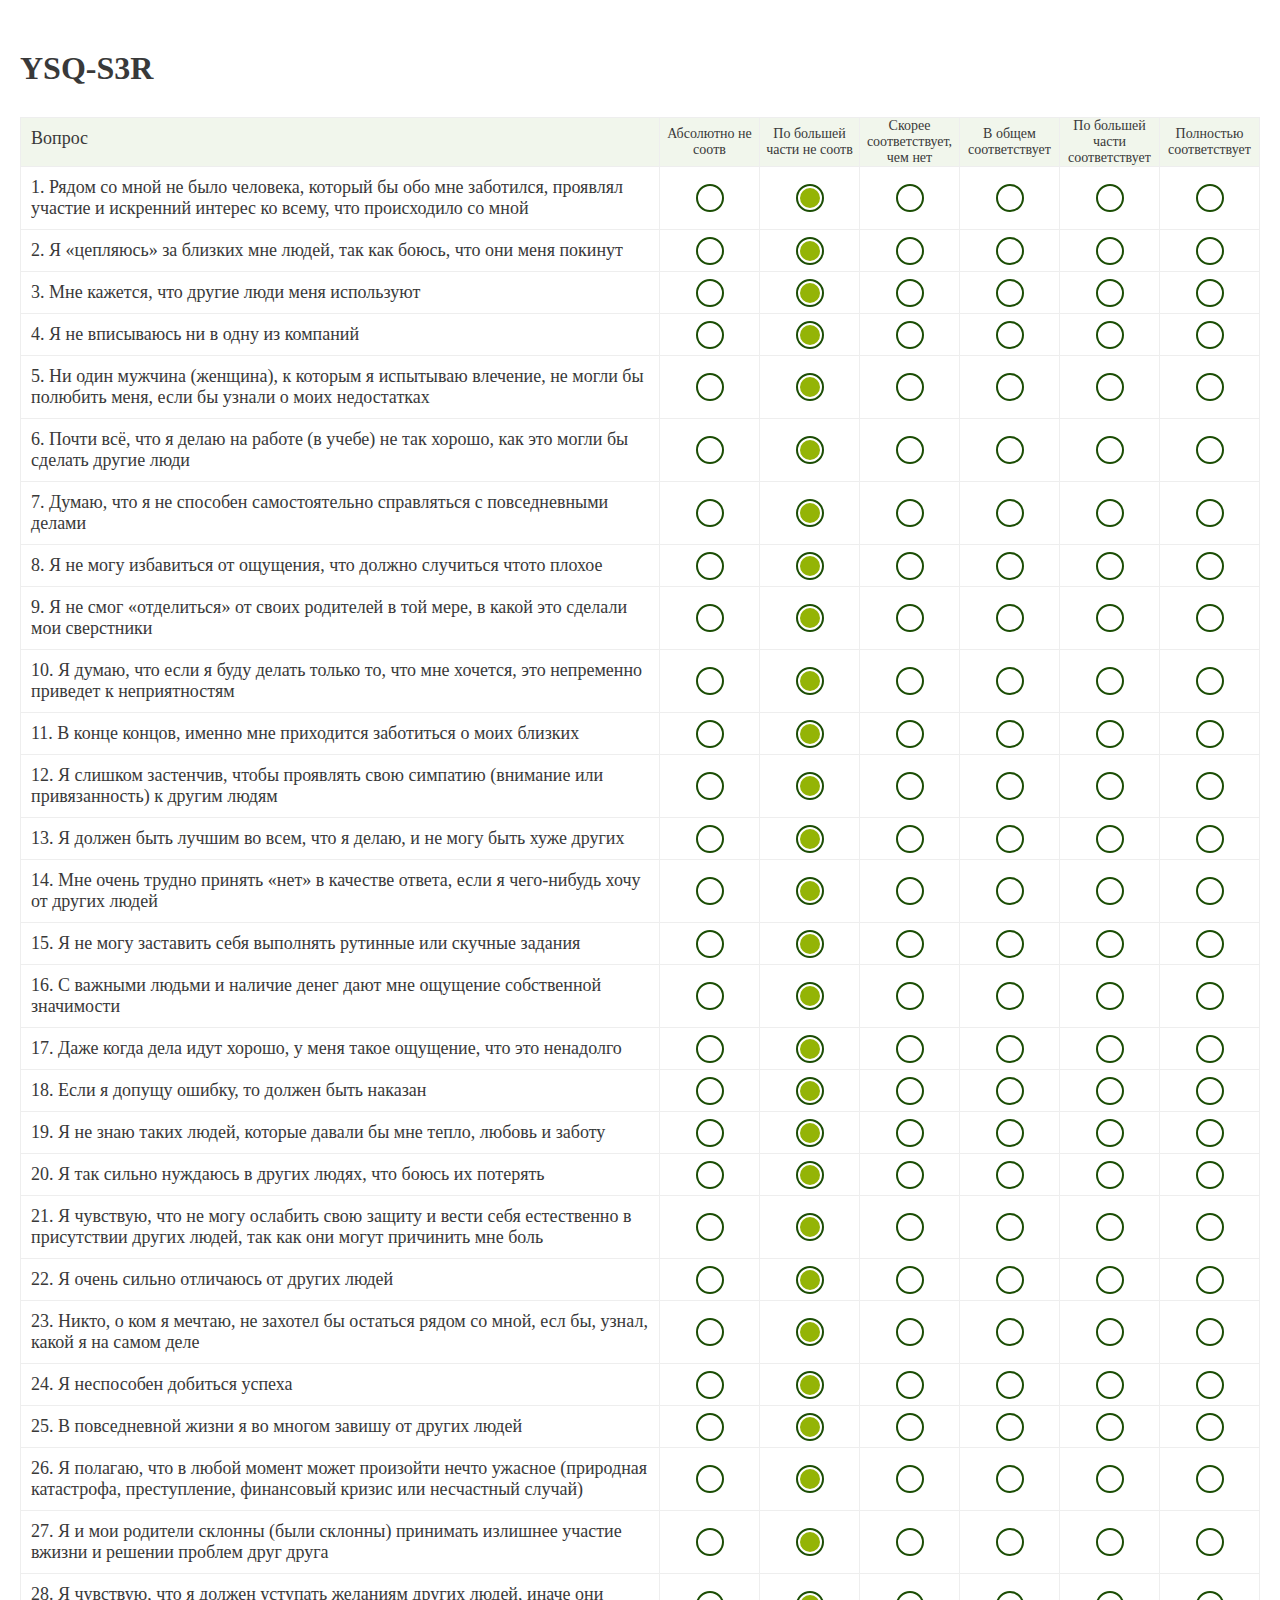
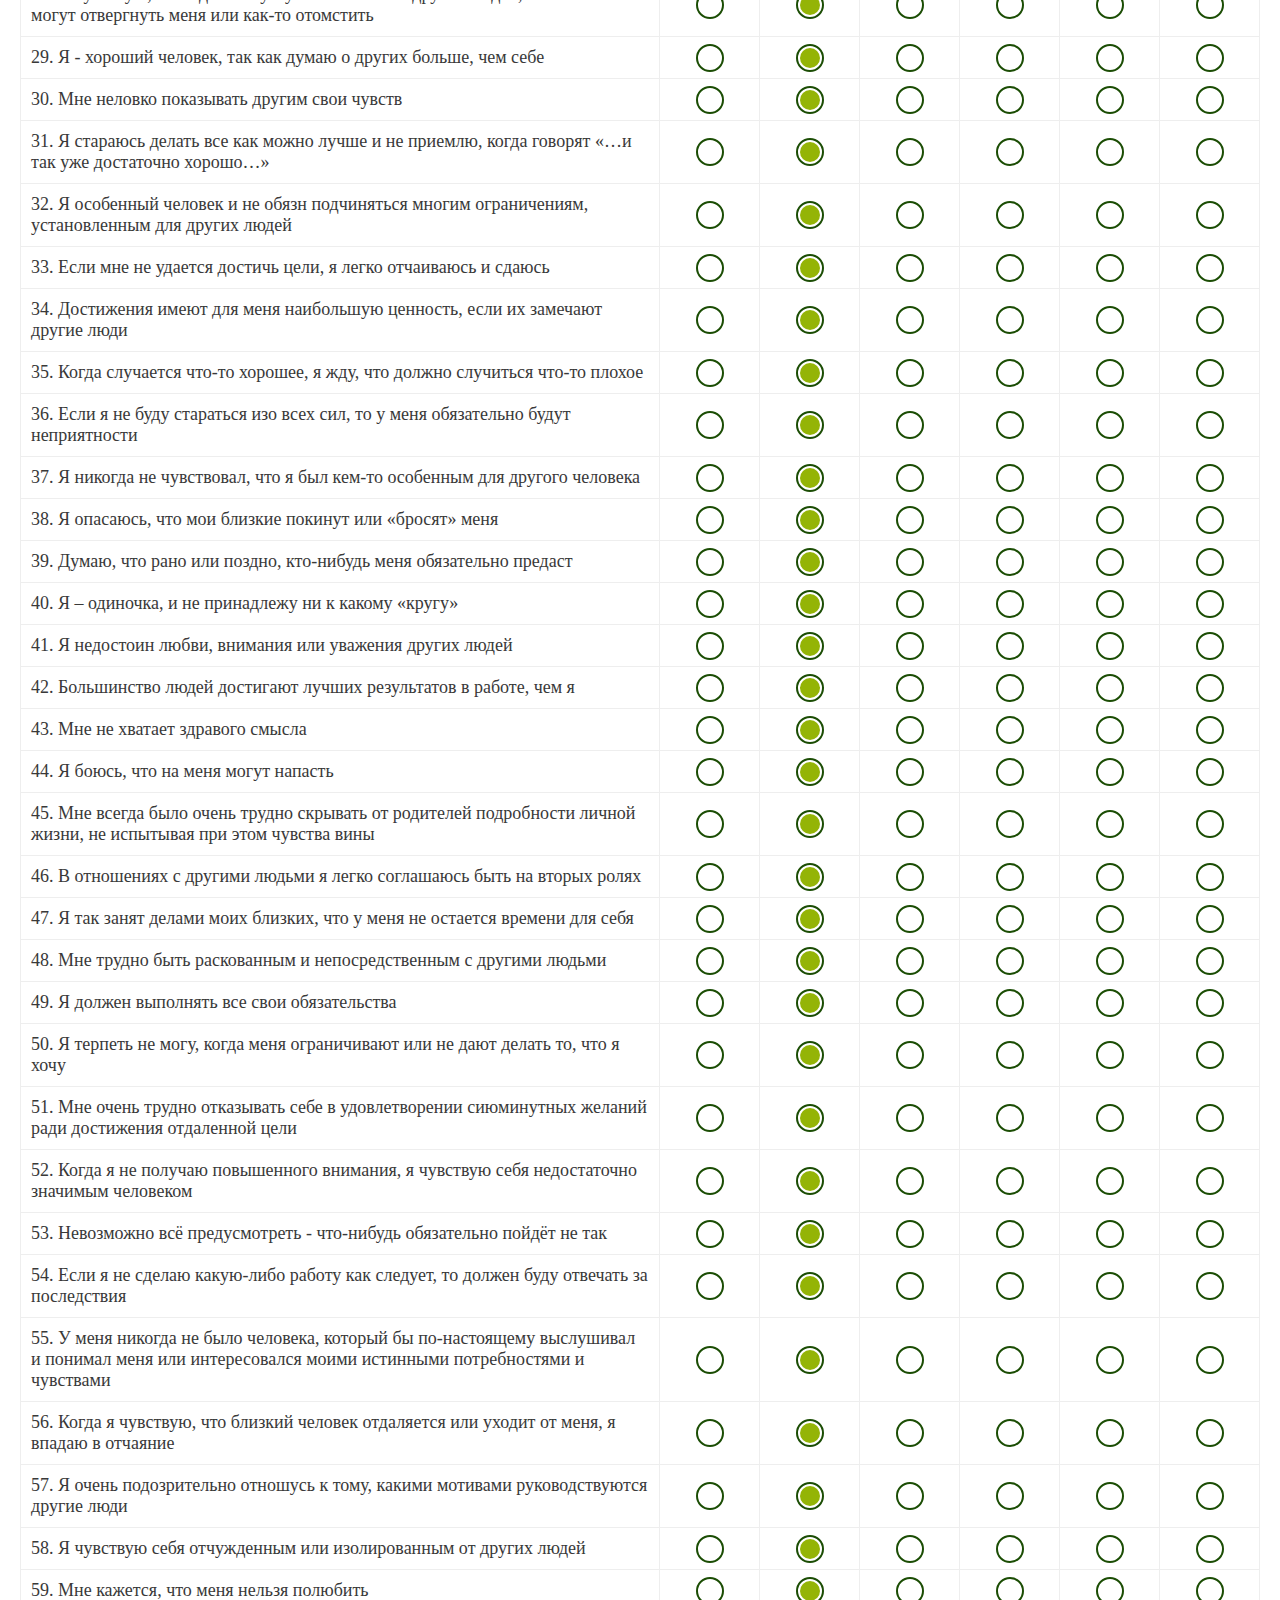
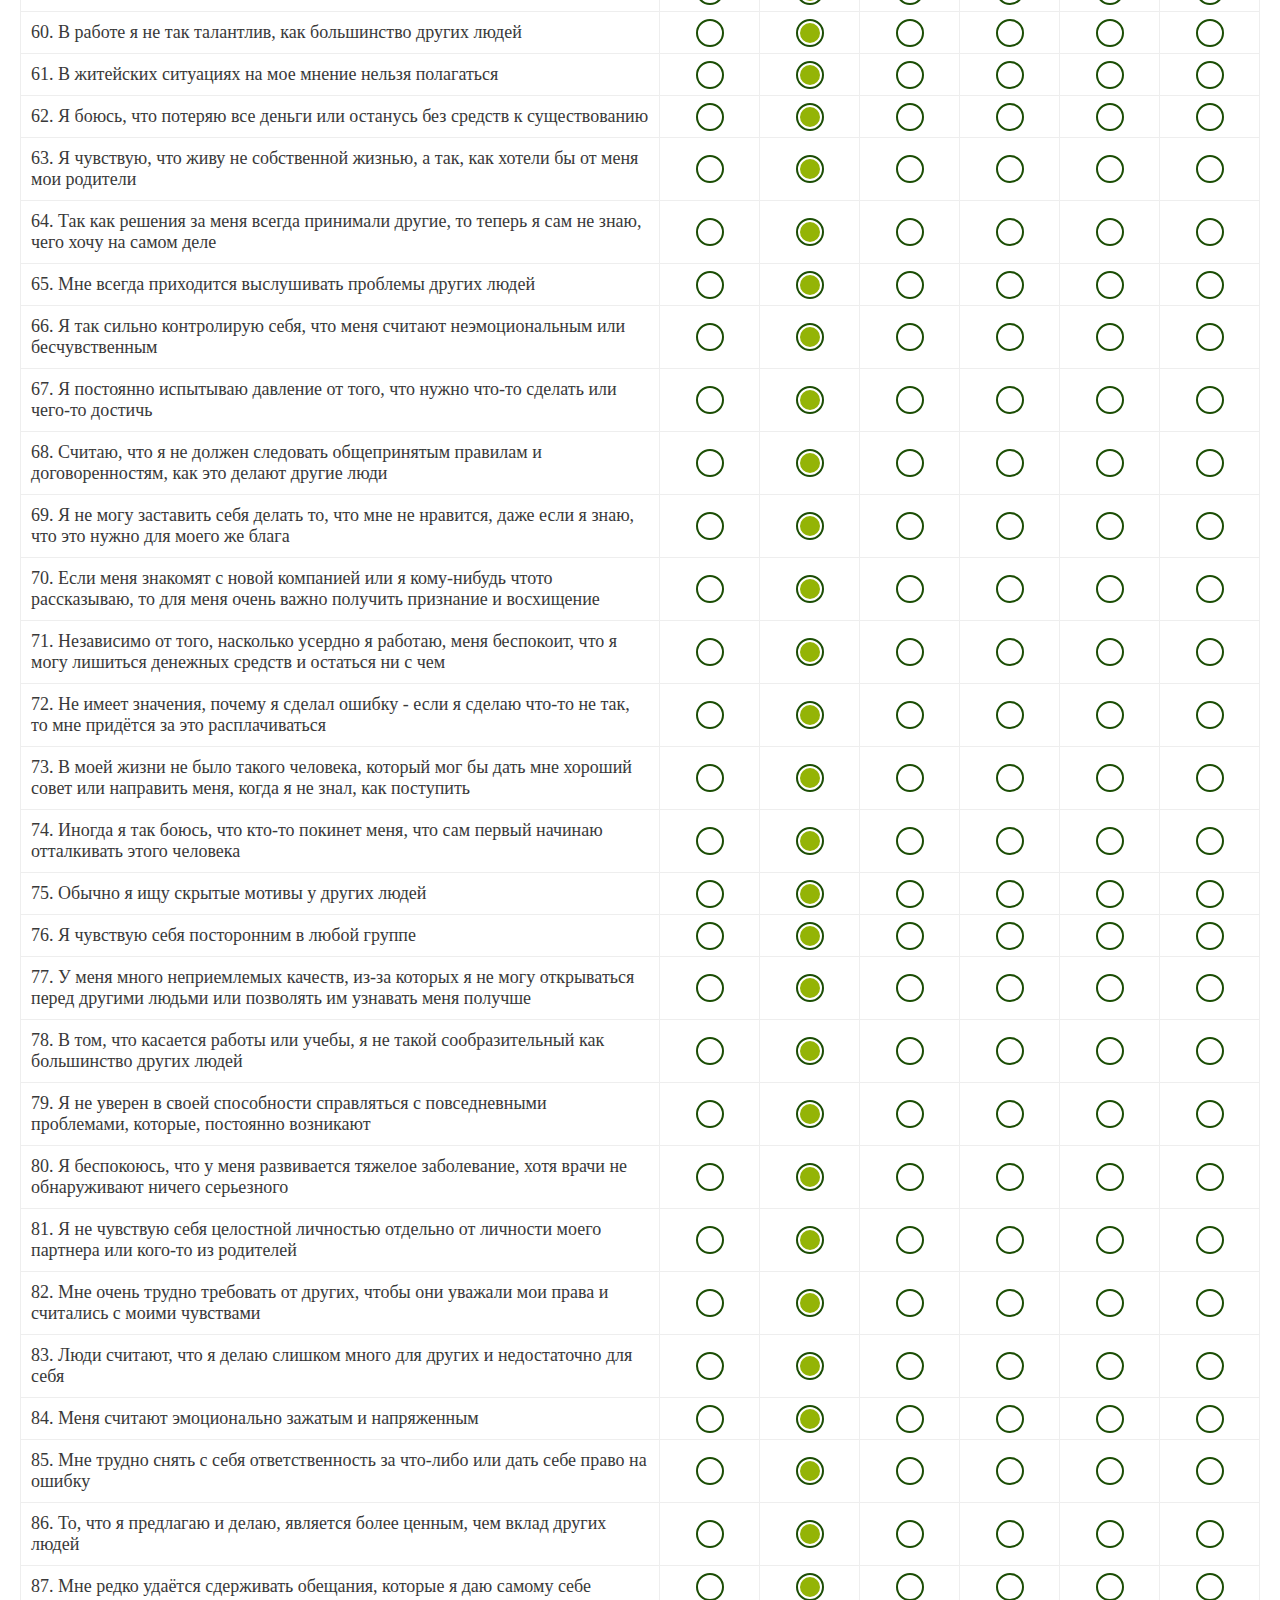
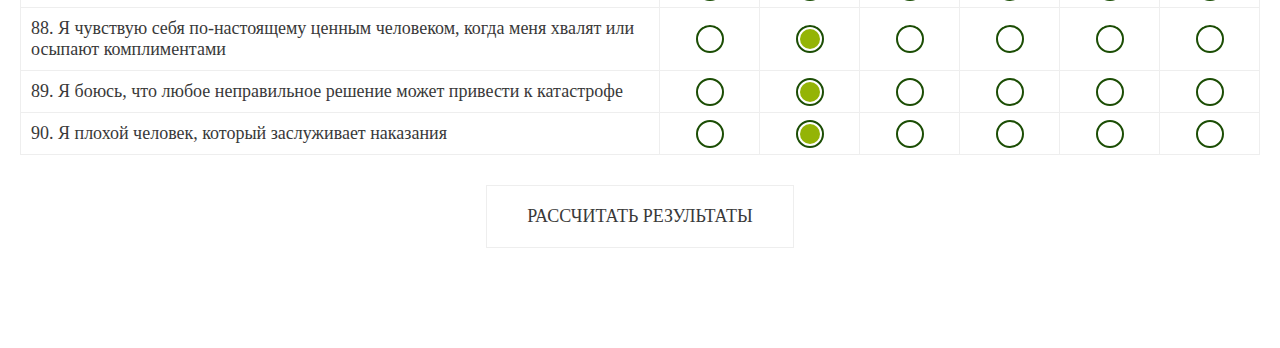
==== main-side/index.html @ 02eac1b8 "devide user and main, add creating json" ====
<!DOCTYPE html>
<html lang="ru">

<head>
  <meta charset="UTF-8">
  <meta http-equiv="X-UA-Compatible" content="IE=edge">
  <meta name="viewport" content="width=device-width, initial-scale=1.0">
  <link rel="stylesheet" href="./css/style.css">
  <title>Document</title>
</head>

<body id="body">

  <div class="container" id="content">

    <h1 class="title">YSQ-S3R</h1>

    <div class="questions_block">

      <div class="question_row_header">
        <div class="question_text">Вопрос</div>
        <div class="question_cell-bullet">
          Абсолютно не соотв
        </div>
        <div class="question_cell-bullet">
          По большей части не соотв
        </div>
        <div class="question_cell-bullet">
          Скорее соответствует, чем нет
        </div>
        <div class="question_cell-bullet">
          В общем соответствует
        </div>
        <div class="question_cell-bullet">
          По большей части соответствует
        </div>
        <div class="question_cell-bullet">
          Полностью соответствует
        </div>
      </div>

    </div>

    <button id="getResultBtn" class="btn" type="button">РАССЧИТАТЬ РЕЗУЛЬТАТЫ</button>

    <div class="results_block"></div>
    <div class="charts_block"></div>
    <button id="saveResultBtn" class="btn hidden" type="button">СОХРАНИТЬ РЕЗУЛЬТАТЫ</button>

  </div>

  <script src="./js/countAnswers.js"></script>
  <script src="./js/main.js"></script>
</body>

</html>
---- main-side/css/style.css ----
*, *::after, *::before {
    margin: 0;
    padding: 0;
    font-size: 18px;
    font-family: serif;
    box-sizing: border-box;
    cursor: default;
    color: #393939;
}

.container {
    margin: 30px auto;
    max-width: 1300px;
    padding: 20px;
}
.title {
    font-size: 32px;
    margin-bottom: 30px;
}
.questions_block {
    margin-top: 20px;
    border: 1px solid #eee;
    border-bottom: none;
    position: relative;
}
.question_row_header {
    position: sticky;
    top: 0;
    left: 0;
    z-index: 5;
    background-color: #f1f6ec;
    border-bottom: 1px solid #eee;
    display: grid;
    grid-template-columns: 1fr 100px 100px 100px 100px 100px 100px;  
}
.question_row_header .question_cell-bullet {
    font-size: 14px;
    text-align: center;
}
.question_row {
    border-bottom: 1px solid #eee;
    display: grid;
    grid-template-columns: 1fr 100px 100px 100px 100px 100px 100px;
}
.question_row:hover {
  background-color: rgba(242, 250, 234, 0.5);
}
.question_text {
    padding: 10px;
}
.question_cell-bullet {
    border-left: 1px solid #eee;
   display: flex;
   justify-content: center;
   align-items: center;

}
.question_radio {
    cursor: pointer;
    width: 30px;
    height: 30px;
    position: relative;
    -webkit-appearance: none;
    -moz-appearance: none;
    appearance: none;
    outline: none;
}
.hidden {
    display: none !important;
}
.error {
    background-color: #ff9d9d;
}
.btn {
    display: block;
    border: 1px solid #eee;
    background-color: transparent;
    box-shadow: none;
    margin: 30px auto;
    padding: 20px 40px;
    cursor: pointer;
}
.btn:hover {
    background-color: rgba(242, 250, 234, 0.5);
}
.btn:focus {
    background-color: rgba(242, 250, 234, 0.5);
}
.btn:focus:active {
    background-color: #f1f6ec;
}
.btn:active {
    background-color: #f1f6ec;
}
/* Custom checkbox */
.question_radio::before {
    content: '';
    position: absolute;
    top: 50%;
    left: 50%;
    width: 28px;
    height: 28px;
    border-radius: 50%;
    transform: translate(-50%, -50%);
    background-color: #ffffff;
    border: 2px solid #1b4d04;
    cursor: pointer;
  }
  
  .question_radio:checked::after {
    content: '';
    position: absolute;
    top: 50%;
    left: 50%;
    width: 20px;
    height: 20px;
    border-radius: 50%;
    background-color: #94b406;
    transform: translate(-50%, -50%);
    visibility: visible;
    cursor: pointer;
  }

.results_block {
    margin-top: 20px;
    border-bottom: none;
}  

.result_row {
    display: grid;
    grid-template-columns: 1fr repeat(5, 70px) repeat(4, 70px);
    border-bottom: 1px solid #eee;
    padding: 0 10px;
}
.result-border {
    border: 1px solid #eee;
    border-bottom: none;
}
.result_categories {
  grid-column: 1/2;
  display: flex;
  justify-content: space-between;
  align-items: center;
}
.result_categories div {
    padding: 10px;
    border-left: 1px solid #eee;
    width: 60px;
    text-align: center;
}
.result_questions {
    grid-column: 2/7;
    border-left: 1px solid #eee;
    border-right: 1px solid #eee;
    display: grid;
    grid-template-columns: repeat(5, 70px);
    white-space: nowrap;
}
.result_questions_1 {
    display: flex;
    justify-content: center;
    align-items: center;
    grid-column: 1/2;
}
.result_questions_2 {
    border-left: 1px solid #eee;
    display: flex;
    justify-content: center;
    align-items: center;
    grid-column: 2/3;
}
.result_questions_3 {
    border-left: 1px solid #eee;
    display: flex;
    justify-content: center;
    align-items: center;
    grid-column: 3/4;
}
.result_questions_4 {
    border-left: 1px solid #eee;
    display: flex;
    justify-content: center;
    align-items: center;
    grid-column: 4/5;
}
.result_questions_5 {
    border-left: 1px solid #eee;
    display: flex;
    justify-content: center;
    align-items: center;
    grid-column: 5/6;
}
.result_header div, .result_footer div{
    padding: 10px;
}
.result_footer .result_questions {
    grid-column: 2/7;
    display: flex;
    justify-content: center;
}
.result_sum, .result_mediana, .result_sum1 {
    border-right: 1px solid #eee;
}
.result_sum2, .result_sum, .result_mediana, .result_sum1 {
    display: flex;
    justify-content: center;
    align-items: center;
}
.charts_block {
    margin-top: 50px;
}
.charts_block .wrap {
    display: grid;
    grid-template-columns: 70px 300px 1fr;
    margin-bottom: 40px;
    border: 1px solid #eee;
}

.charts_block-category {
    border: 1px solid #eee;
    grid-column: 1/2;
    grid-row: 1/6;
    display: flex;
    justify-content: center;
    align-items: center;
}
.charts_block-category div{
    transform:rotate(90deg);
    text-align: center;
}

.charts_block-item {
    border: 1px solid #eee;
    grid-column: 2/3;
    padding: 5px;
    text-align: center;
    height: 55px;
    display: flex;
    justify-content: center;
    align-items: center;
}
.charts_block-bar {
    border: 1px solid #eee;
  position: relative;
  display: flex;
  justify-content: center;
  align-items: center;
}
.charts_block-bar-color {
    position: absolute;
    left: 0;
    top: 0;
    bottom: 0;
    background-color: #e0f389;
    z-index: -1;
}
.charts_block-bar__label {
    display: inline-block;
    border: 1px solid #eee;
    padding: 4px;
}
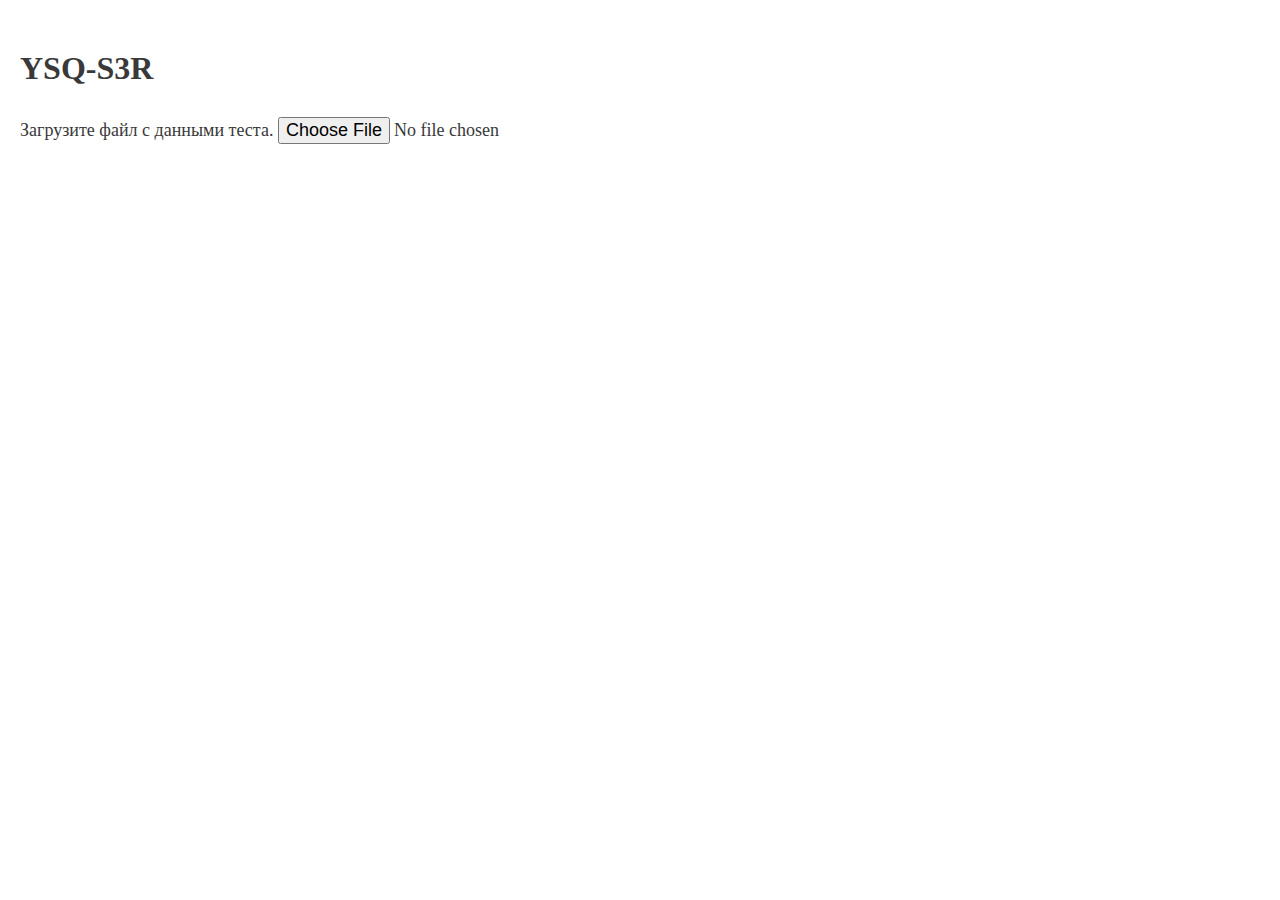
==== commit 9dbcf9d9: "add devided logic" ====
--- a/main-side/index.html
+++ b/main-side/index.html
@@ -15,37 +15,48 @@
 
     <h1 class="title">YSQ-S3R</h1>
 
-    <div class="questions_block">
-
-      <div class="question_row_header">
-        <div class="question_text">Вопрос</div>
-        <div class="question_cell-bullet">
-          Абсолютно не соотв
-        </div>
-        <div class="question_cell-bullet">
-          По большей части не соотв
-        </div>
-        <div class="question_cell-bullet">
-          Скорее соответствует, чем нет
-        </div>
-        <div class="question_cell-bullet">
-          В общем соответствует
-        </div>
-        <div class="question_cell-bullet">
-          По большей части соответствует
-        </div>
-        <div class="question_cell-bullet">
-          Полностью соответствует
-        </div>
-      </div>
+    <div class="file-wrap">
+      <label for="file">
+        Загрузите файл с данными теста.
+        <input type="file" id="file" name="file" accept=".json">
+      </label>
 
     </div>
 
-    <button id="getResultBtn" class="btn" type="button">РАССЧИТАТЬ РЕЗУЛЬТАТЫ</button>
 
-    <div class="results_block"></div>
-    <div class="charts_block"></div>
-    <button id="saveResultBtn" class="btn hidden" type="button">СОХРАНИТЬ РЕЗУЛЬТАТЫ</button>
+    <div class="main-results hidden">
+
+      <div class="questions_block">
+
+        <div class="question_row_header">
+          <div class="question_text">Вопрос</div>
+          <div class="question_cell-bullet">
+            Абсолютно не соотв
+          </div>
+          <div class="question_cell-bullet">
+            По большей части не соотв
+          </div>
+          <div class="question_cell-bullet">
+            Скорее соответствует, чем нет
+          </div>
+          <div class="question_cell-bullet">
+            В общем соответствует
+          </div>
+          <div class="question_cell-bullet">
+            По большей части соответствует
+          </div>
+          <div class="question_cell-bullet">
+            Полностью соответствует
+          </div>
+        </div>
+
+      </div>
+      <div class="results_block"></div>
+      <div class="charts_block"></div>
+
+    </div>
+
+
 
   </div>
 
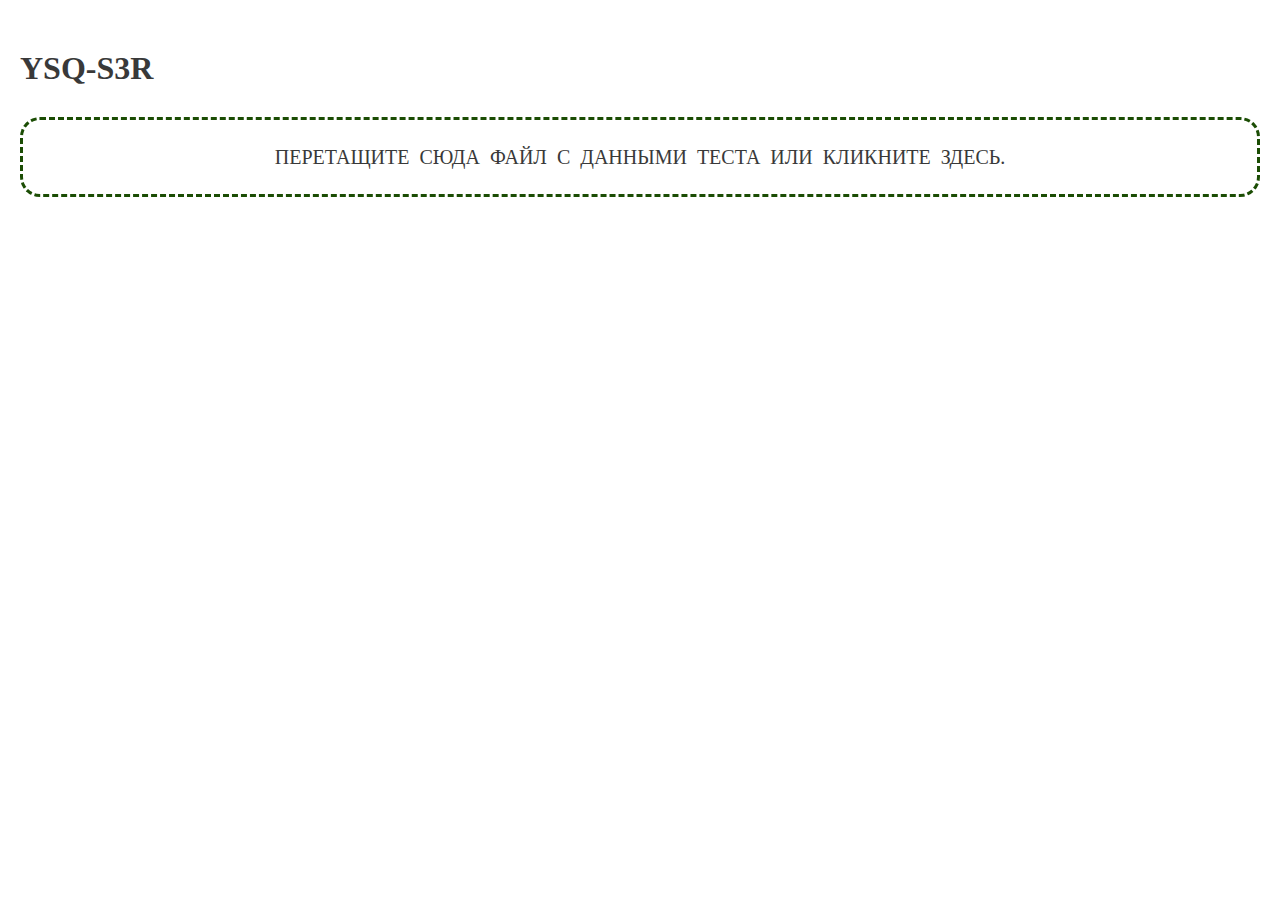
==== commit 3d4ab6ed: "add user info styles" ====
--- a/main-side/index.html
+++ b/main-side/index.html
@@ -15,17 +15,15 @@
 
     <h1 class="title">YSQ-S3R</h1>
 
-    <div class="file-wrap">
-      <label for="file">
-        Загрузите файл с данными теста.
-        <input type="file" id="file" name="file" accept=".json">
-      </label>
-
-    </div>
+    <label class="file-wrap">
+      Перетащите сюда файл с данными теста или кликните здесь.
+      <input type="file" class="input_load-file" id="file" name="file" accept=".json">
+    </label>
 
 
     <div class="main-results hidden">
 
+      <div class="userInfo_block"></div>
       <div class="questions_block">
 
         <div class="question_row_header">
--- a/main-side/css/style.css
+++ b/main-side/css/style.css
@@ -91,6 +91,35 @@
 }
 .btn:active {
     background-color: #f1f6ec;
+}
+.file-wrap {
+    border: 3px dashed #1b4d04;
+    border-radius: 20px;
+    height: 80px;
+    width: 100%;
+    text-align: center;
+    cursor: pointer;
+    display: flex;
+    justify-content: center;
+    align-items: center;
+    transition: all 0.18s ease-in-out;
+    position: relative;
+    font-size: 20px;
+    text-transform: uppercase;
+    word-spacing: 5px;
+    cursor: pointer;
+}
+.file-wrap:hover {
+    background-color: rgba(242, 250, 234, 0.5);
+}
+.input_load-file{
+  position: absolute;
+  top: 0;
+  left: 0;
+  width: 100%;
+  height: 100%;
+  opacity: 0;
+  cursor: pointer;
 }
 /* Custom checkbox */
 .question_radio::before {
@@ -107,7 +136,7 @@
     cursor: pointer;
   }
   
-  .question_radio:checked::after {
+.question_radio:checked::after {
     content: '';
     position: absolute;
     top: 50%;
@@ -132,6 +161,9 @@
     border-bottom: 1px solid #eee;
     padding: 0 10px;
 }
+.result_row_hover:hover {
+    background-color: rgba(242, 250, 234, 0.5);
+}
 .result-border {
     border: 1px solid #eee;
     border-bottom: none;
@@ -258,4 +290,16 @@
     display: inline-block;
     border: 1px solid #eee;
     padding: 4px;
+}
+.userInfo_block {
+    margin-top: 30px;
+    background-color: #f1f6ec;
+    padding: 15px;
+    border: 1px solid #eee;
+}
+.userInfo_item+.userInfo_item {
+    margin-top: 10px;
+}
+.userInfo_item span {
+    font-weight: 600;
 }